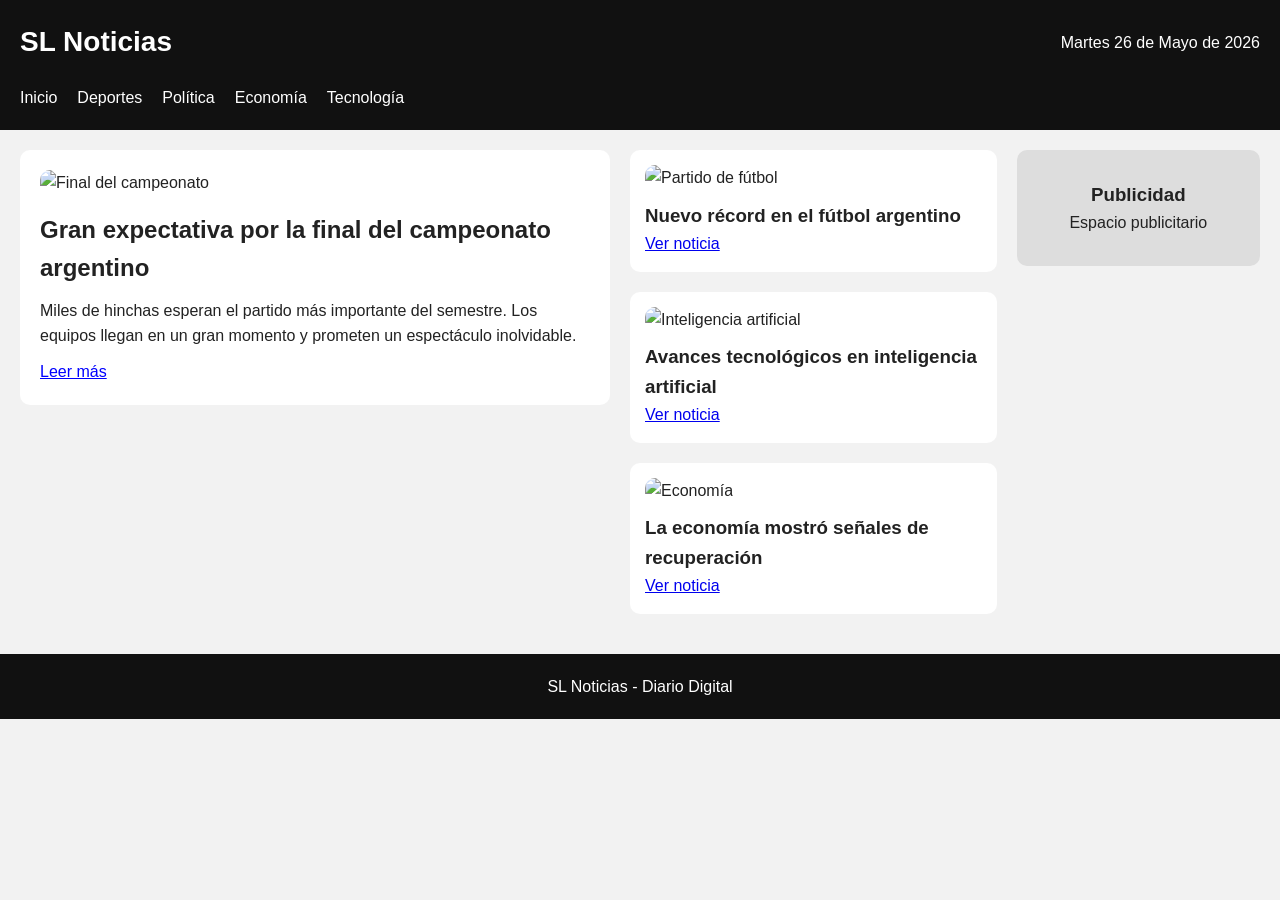
==== index.html @ dbf8692c "Primer Entrega Tp1 Flexbox" ====
<!DOCTYPE html>
<html lang="es">
<head>
    <meta charset="UTF-8">
    <meta name="viewport" content="width=device-width, initial-scale=1.0">
    <title>SL Noticias</title>
    <link rel="stylesheet" href="styles.css">
</head>
<body>


    <header>

        <div class="top-bar">
            <h1>SL Noticias</h1>
            <p>Martes 26 de Mayo de 2026</p>
        </div>

       
        <div class="hamburguesa">
            ☰
        </div>

        <!-- Navegación desktop -->
        <nav class="menu">
            <a href="#">Inicio</a>
            <a href="#">Deportes</a>
            <a href="#">Política</a>
            <a href="#">Economía</a>
            <a href="#">Tecnología</a>
        </nav>

    </header>

   
    <main>

       
        <section class="principal">

            <img src="https://images.unsplash.com/photo-1517466787929-bc90951d0974?q=80&w=1200&auto=format&fit=crop" alt="Final del campeonato">

            <h2>Gran expectativa por la final del campeonato argentino</h2>

            <p>
                Miles de hinchas esperan el partido más importante del semestre.
                Los equipos llegan en un gran momento y prometen un espectáculo inolvidable.
            </p>

            <a href="#">Leer más</a>

        </section>

 
        <section class="secundarias">

            <article class="card">
                <img src="https://images.unsplash.com/photo-1574629810360-7efbbe195018?q=80&w=1200&auto=format&fit=crop" alt="Partido de fútbol">
                <h3>Nuevo récord en el fútbol argentino</h3>
                <a href="#">Ver noticia</a>
            </article>

            <article class="card">
                <img src="https://images.unsplash.com/photo-1677442136019-21780ecad995?q=80&w=1200&auto=format&fit=crop" alt="Inteligencia artificial">
                <h3>Avances tecnológicos en inteligencia artificial</h3>
                <a href="#">Ver noticia</a>
            </article>

            <article class="card">
                <img src="https://images.unsplash.com/photo-1520607162513-77705c0f0d4a?q=80&w=1200&auto=format&fit=crop" alt="Economía">
                <h3>La economía mostró señales de recuperación</h3>
                <a href="#">Ver noticia</a>
            </article>

        </section>

       
        <aside class="publicidad">
            <h3>Publicidad</h3>
            <p>Espacio publicitario</p>
        </aside>

    </main>

   
    <footer>
        <p>SL Noticias - Diario Digital</p>
    </footer>

</body>
</html>
---- styles.css ----
/* RESET */
* {
    margin: 0;
    padding: 0;
    box-sizing: border-box;
}

/* MOBILE FIRST */

body {
    font-family: Arial, sans-serif;
    background-color: #f2f2f2;
    color: #222;
    line-height: 1.6;
}

/* HEADER */

header {
    background-color: #111;
    color: white;
    padding: 20px;
}

.top-bar {
    display: flex;
    justify-content: space-between;
    align-items: center;
}

.top-bar h1 {
    font-size: 28px;
}

/* HAMBURGUESA */

.hamburguesa {
    font-size: 30px;
    margin-top: 15px;
    cursor: pointer;
}

/* MENU DESKTOP */

.menu {
    display: none;
}

/* MAIN */

main {
    display: flex;
    flex-direction: column;
    gap: 20px;
    padding: 20px;
}

/* PRINCIPAL */

.principal {
    background: white;
    padding: 20px;
    border-radius: 10px;
}

.principal img {
    width: 100%;
    border-radius: 10px;
    margin-bottom: 15px;
}

.principal h2 {
    margin-bottom: 10px;
}

.principal a {
    display: inline-block;
    margin-top: 10px;
    color: blue;
}

/* SECUNDARIAS */

.secundarias {
    display: flex;
    flex-direction: column;
    gap: 20px;
}

.card {
    background: white;
    padding: 15px;
    border-radius: 10px;
}

.card img {
    width: 100%;
    border-radius: 10px;
    margin-bottom: 10px;
}

/* PUBLICIDAD */

.publicidad {
    background: #ddd;
    padding: 30px;
    text-align: center;
    border-radius: 10px;
}

/* FOOTER */

footer {
    background: #111;
    color: white;
    text-align: center;
    padding: 20px;
    margin-top: 20px;
}

/* ====================== */
/* TABLET */
/* ====================== */

@media (min-width: 768px) {

    .secundarias {
        flex-direction: row;
    }

    .card {
        flex: 1;
    }

}

/* ====================== */
/* DESKTOP */
/* ====================== */

@media (min-width: 1024px) {

    /* Mostrar menú */
    .menu {
        display: flex;
        gap: 20px;
        margin-top: 20px;
    }

    .menu a {
        color: white;
        text-decoration: none;
    }

    /* Ocultar hamburguesa */
    .hamburguesa {
        display: none;
    }

    /* Layout desktop */
    main {
        flex-direction: row;
        align-items: flex-start;
    }

    .principal {
        flex: 3;
    }

    .secundarias {
        flex: 2;
        flex-direction: column;
    }

    .publicidad {
        flex: 1;
    }

}
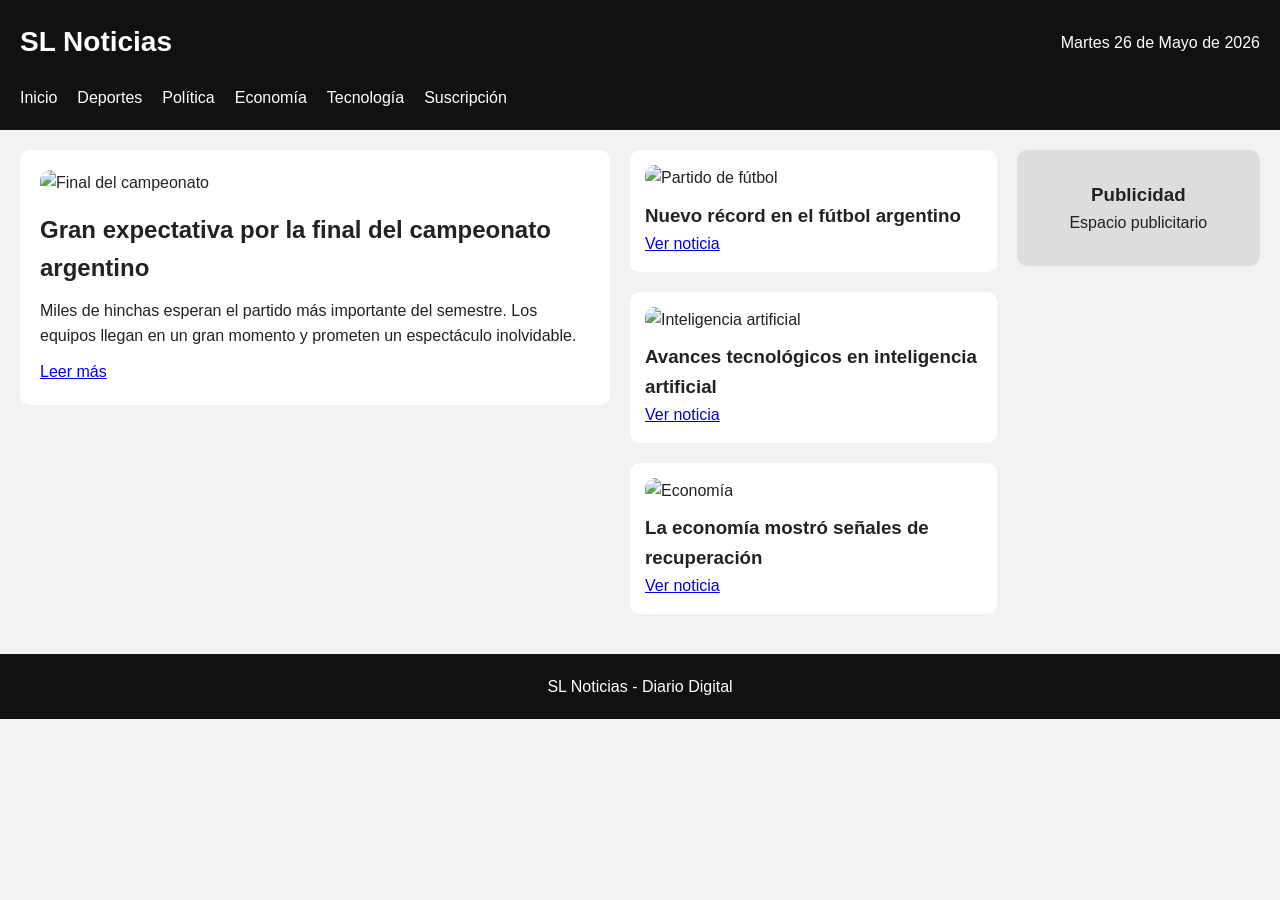
==== commit 3c5188b9: "add:creacion de la vista registro del formulario y su js" ====
--- a/index.html
+++ b/index.html
@@ -4,7 +4,7 @@
     <meta charset="UTF-8">
     <meta name="viewport" content="width=device-width, initial-scale=1.0">
     <title>SL Noticias</title>
-    <link rel="stylesheet" href="styles.css">
+    <link rel="stylesheet" href="./css/styles.css">
 </head>
 <body>
 
@@ -23,11 +23,12 @@
 
         <!-- Navegación desktop -->
         <nav class="menu">
-            <a href="#">Inicio</a>
+            <a href="index.html">Inicio</a>
             <a href="#">Deportes</a>
             <a href="#">Política</a>
             <a href="#">Economía</a>
             <a href="#">Tecnología</a>
+            <a href="subscription.html">Suscripción</a>
         </nav>
 
     </header>
--- a/css/styles.css
+++ b/css/styles.css
@@ -0,0 +1,247 @@
+/* RESET */
+* {
+    margin: 0;
+    padding: 0;
+    box-sizing: border-box;
+}
+
+/* MOBILE FIRST */
+
+body {
+    font-family: Arial, sans-serif;
+    background-color: #f2f2f2;
+    color: #222;
+    line-height: 1.6;
+}
+
+/* HEADER */
+
+header {
+    background-color: #111;
+    color: white;
+    padding: 20px;
+}
+
+.top-bar {
+    display: flex;
+    justify-content: space-between;
+    align-items: center;
+}
+
+.top-bar h1 {
+    font-size: 28px;
+}
+
+/* HAMBURGUESA */
+
+.hamburguesa {
+    font-size: 30px;
+    margin-top: 15px;
+    cursor: pointer;
+}
+
+/* MENU DESKTOP */
+
+.menu {
+    display: none;
+}
+
+/* MAIN */
+
+main {
+    display: flex;
+    flex-direction: column;
+    gap: 20px;
+    padding: 20px;
+}
+
+/* PRINCIPAL */
+
+.principal {
+    background: white;
+    padding: 20px;
+    border-radius: 10px;
+}
+
+.principal img {
+    width: 100%;
+    border-radius: 10px;
+    margin-bottom: 15px;
+}
+
+.principal h2 {
+    margin-bottom: 10px;
+}
+
+.principal a {
+    display: inline-block;
+    margin-top: 10px;
+    color: blue;
+}
+
+/* SECUNDARIAS */
+
+.secundarias {
+    display: flex;
+    flex-direction: column;
+    gap: 20px;
+}
+
+.card {
+    background: white;
+    padding: 15px;
+    border-radius: 10px;
+}
+
+.card img {
+    width: 100%;
+    border-radius: 10px;
+    margin-bottom: 10px;
+}
+
+/* PUBLICIDAD */
+
+.publicidad {
+    background: #ddd;
+    padding: 30px;
+    text-align: center;
+    border-radius: 10px;
+}
+
+/* FOOTER */
+
+footer {
+    background: #111;
+    color: white;
+    text-align: center;
+    padding: 20px;
+    margin-top: 20px;
+}
+
+/* ====================== */
+/* TABLET */
+/* ====================== */
+
+@media (min-width: 768px) {
+
+    .secundarias {
+        flex-direction: row;
+    }
+
+    .card {
+        flex: 1;
+    }
+
+}
+
+/* ====================== */
+/* DESKTOP */
+/* ====================== */
+
+@media (min-width: 1024px) {
+
+    /* Mostrar menú */
+    .menu {
+        display: flex;
+        gap: 20px;
+        margin-top: 20px;
+    }
+
+    .menu a {
+        color: white;
+        text-decoration: none;
+    }
+
+    /* Ocultar hamburguesa */
+    .hamburguesa {
+        display: none;
+    }
+
+    /* Layout desktop */
+    main {
+        flex-direction: row;
+        align-items: flex-start;
+    }
+
+    .principal {
+        flex: 3;
+    }
+
+    .secundarias {
+        flex: 2;
+        flex-direction: column;
+    }
+
+    .publicidad {
+        flex: 1;
+    }
+
+}
+.subscription-container{
+    max-width:1000px;
+    margin:30px auto;
+    background:white;
+    padding:25px;
+    border-radius:10px;
+    box-shadow:0 2px 10px rgba(0,0,0,.15);
+}
+
+.subscription-container h2{
+    text-align:center;
+    margin-bottom:20px;
+    color:#222;
+}
+
+#subscriptionForm{
+    display:grid;
+    grid-template-columns:1fr;
+    gap:20px;
+}
+
+.campo{
+    display:flex;
+    flex-direction:column;
+}
+
+.campo label{
+    font-weight:bold;
+    margin-bottom:5px;
+}
+
+.campo input{
+    padding:10px;
+    border:1px solid #ccc;
+    border-radius:5px;
+}
+
+.error{
+    color:red;
+    font-size:14px;
+    margin-top:4px;
+}
+
+.boton-container{
+    grid-column:1/-1;
+    text-align:center;
+}
+
+.boton-container button{
+    background:#222;
+    color:white;
+    border:none;
+    padding:12px 30px;
+    border-radius:5px;
+    cursor:pointer;
+}
+
+.boton-container button:hover{
+    background:#444;
+}
+
+@media(min-width:768px){
+
+    #subscriptionForm{
+        grid-template-columns:1fr 1fr;
+    }
+
+}
